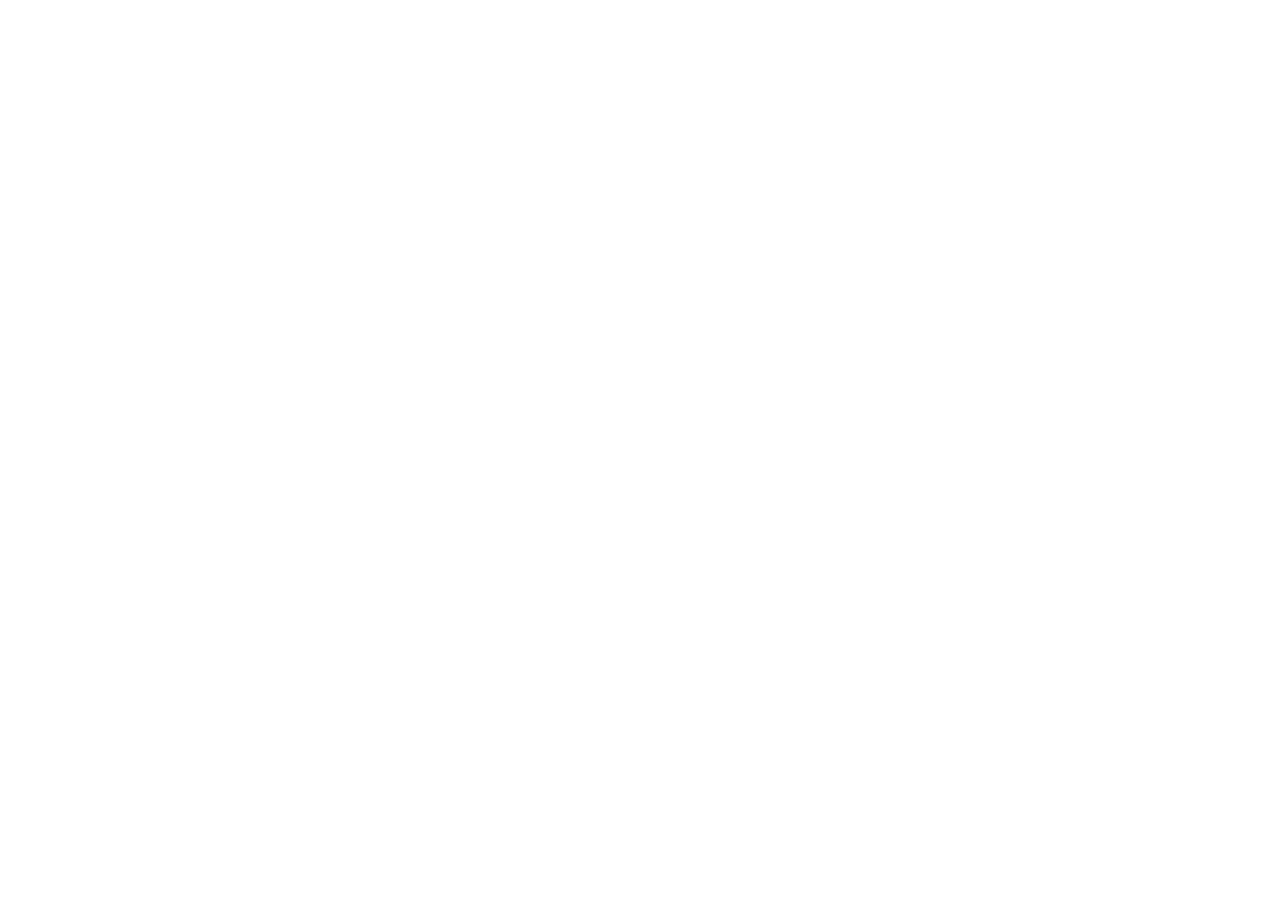
==== static/index.html @ 48c1ea07 "MVP clouds" ====
<!DOCTYPE html>
<html lang="en">
<head>
  <meta charset="UTF-8">
  <meta name="viewport" content="width=device-width, initial-scale=1.0">
  <title>exNimbus</title>
  <style>
    body, html {
      margin: 0;
      padding: 0;
      width: 100%;
      height: 100%;
      overflow: hidden;
      font-family: 'Segoe UI', Tahoma, Geneva, Verdana, sans-serif;
    }
    
    #vanta-bg {
      position: fixed;
      top: 0;
      left: 0;
      width: 100%;
      height: 100%;
      z-index: -1;
    }
    
    .content {
      position: relative;
      z-index: 1;
      color: white;
      text-align: center;
      padding-top: 20vh;
    }
    
    .logo {
      font-size: 4rem;
      font-weight: bold;
      margin-bottom: 1rem;
    }
    
    .tagline {
      font-size: 1.5rem;
      font-style: italic;
      margin-bottom: 2rem;
    }
    
    .fixed-header, .fixed-footer {
      position: fixed;
      left: 0;
      width: 100%;
      background-color: rgba(255, 255, 255, 0.1);
      backdrop-filter: blur(5px);
      color: white;
      padding: 1rem 0;
      text-align: center;
      z-index: 10;
    }
    
    .fixed-header {
      top: 0;
    }
    
    .fixed-footer {
      bottom: 0;
    }
  </style>
</head>
<body>
  <div id="vanta-bg"></div>
  
  <div class="fixed-header">
    exNimbus
  </div>
  
  <div class="content">
    <div class="logo">exNimbus</div>
    <div class="tagline">What do you want out of the cloud?</div>
  </div>
  
  <div class="fixed-footer">
    &copy; 2025 exNimbus
  </div>

  <!-- VantaJS Scripts -->
  <script src="js/three.min.js"></script>
  <script src="js/vanta.clouds2.min.js"></script>
  <script>
    document.addEventListener('DOMContentLoaded', function() {
      if (typeof VANTA !== 'undefined') {
        VANTA.CLOUDS2({
          el: document.getElementById('vanta-bg'),
          mouseControls: true,
          touchControls: true,
          gyroControls: false,
          minHeight: window.innerHeight,
          minWidth: window.innerWidth,
          backgroundColor: 0x1e3170,
          cloudColor: 0x88a8e0,
          cloudShadowColor: 0x001b47,
          skyColor: 0x68b8d8,
          sunColor: 0xffa41b,
          sunGlareColor: 0xff6633,
          sunlightColor: 0xff9933,
          speed: 1.5,
          scale: 1.00
        });
      }
    });
  </script>
</body>
</html>
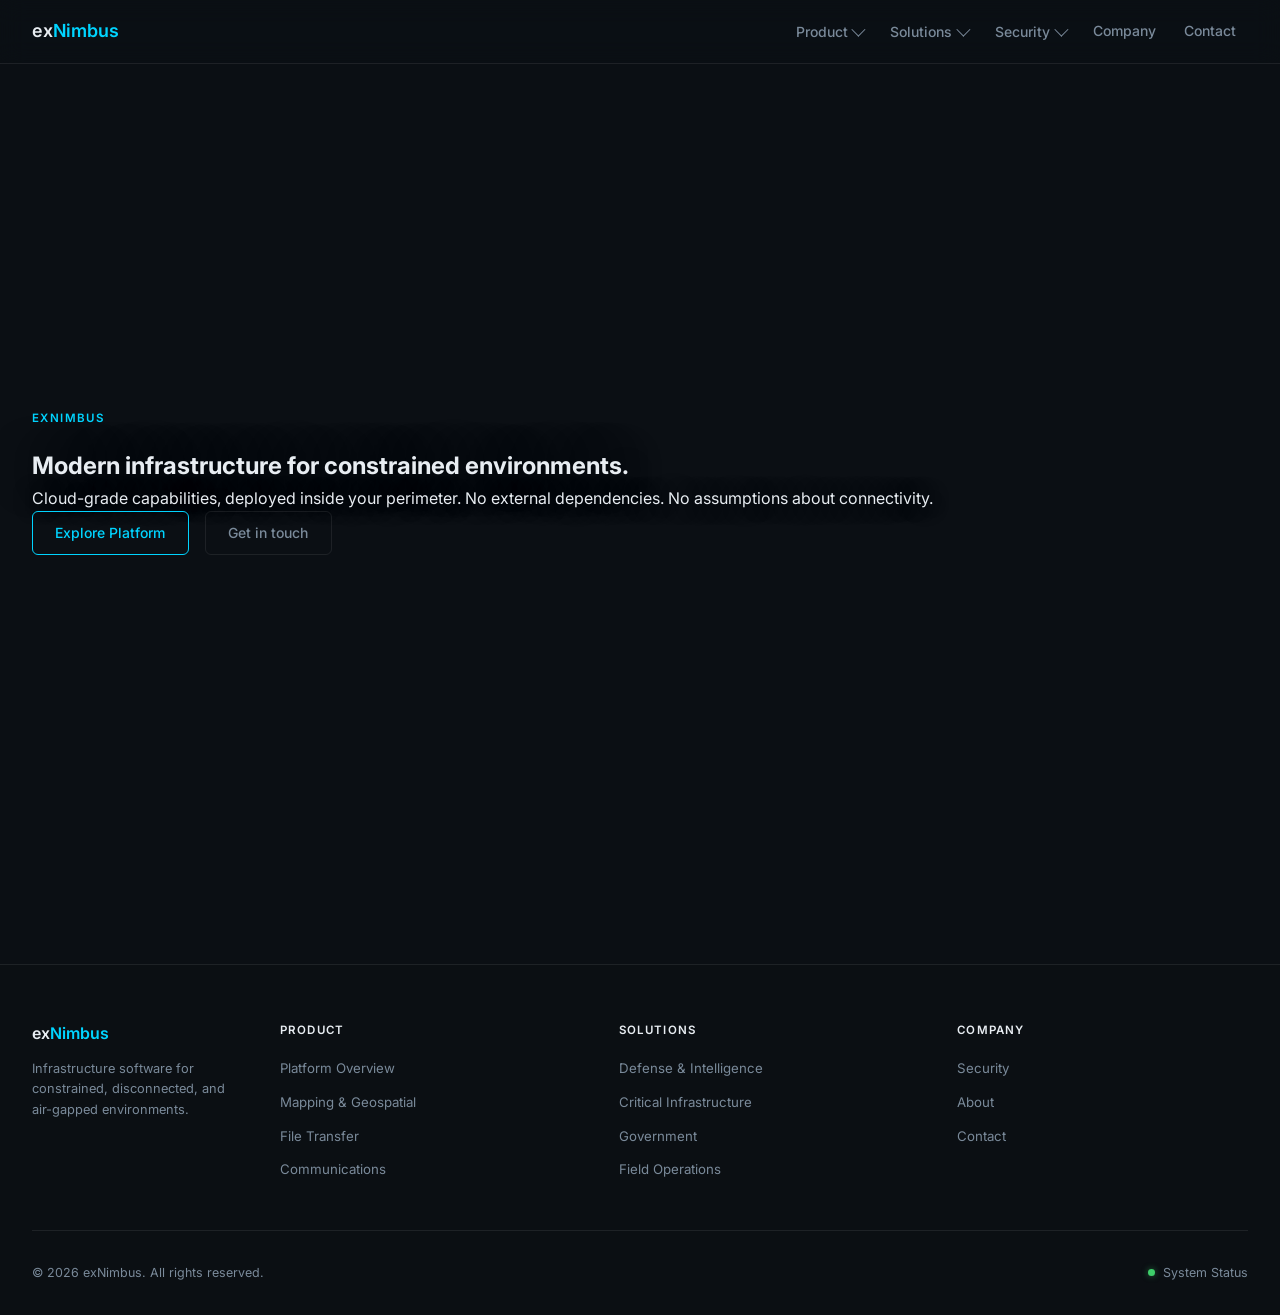
==== commit b2741fa1: "fix spacing" ====
--- a/static/index.html
+++ b/static/index.html
@@ -3,108 +3,206 @@
 <head>
   <meta charset="UTF-8">
   <meta name="viewport" content="width=device-width, initial-scale=1.0">
-  <title>exNimbus</title>
+  <title>exNimbus — Infrastructure for Constrained Environments</title>
+  <link rel="stylesheet" href="css/site.css">
   <style>
     body, html {
-      margin: 0;
-      padding: 0;
-      width: 100%;
-      height: 100%;
-      overflow: hidden;
-      font-family: 'Segoe UI', Tahoma, Geneva, Verdana, sans-serif;
-    }
-    
-    #vanta-bg {
-      position: fixed;
-      top: 0;
-      left: 0;
-      width: 100%;
-      height: 100%;
-      z-index: -1;
-    }
-    
-    .content {
-      position: relative;
-      z-index: 1;
-      color: white;
-      text-align: center;
-      padding-top: 20vh;
-    }
-    
-    .logo {
-      font-size: 4rem;
-      font-weight: bold;
-      margin-bottom: 1rem;
-    }
-    
-    .tagline {
-      font-size: 1.5rem;
-      font-style: italic;
-      margin-bottom: 2rem;
-    }
-    
-    .fixed-header, .fixed-footer {
-      position: fixed;
-      left: 0;
-      width: 100%;
-      background-color: rgba(255, 255, 255, 0.1);
-      backdrop-filter: blur(5px);
-      color: white;
-      padding: 1rem 0;
-      text-align: center;
-      z-index: 10;
-    }
-    
-    .fixed-header {
-      top: 0;
-    }
-    
-    .fixed-footer {
-      bottom: 0;
+      overflow-x: hidden;
+    }
+    .hero-home {
+      min-height: 100vh;
+      display: flex;
+      flex-direction: column;
+      justify-content: center;
+      padding: 0 2rem;
+      padding-bottom: var(--nav-height);
+      max-width: 1280px;
+      margin: 0 auto;
+    }
+    .hero-home h1 {
+      text-shadow: 0 2px 40px rgba(0,0,0,0.7);
+    }
+    .hero-home p {
+      text-shadow: 0 1px 20px rgba(0,0,0,0.6);
+    }
+    .site-footer {
+      background: rgba(11, 15, 20, 0.95);
     }
   </style>
 </head>
 <body>
-  <div id="vanta-bg"></div>
-  
-  <div class="fixed-header">
-    exNimbus
+
+
+  <!-- Site Nav -->
+  <nav class="site-nav" role="navigation" aria-label="Main navigation">
+    <div class="nav-inner">
+      <a href="index.html" class="nav-logo">ex<span>Nimbus</span></a>
+
+      <ul class="nav-links" role="list">
+
+        <li class="nav-item has-dropdown">
+          <button aria-expanded="false" aria-haspopup="true">
+            Product <span class="nav-chevron" aria-hidden="true"></span>
+          </button>
+          <div class="dropdown-panel" role="menu">
+            <a href="product.html" class="dropdown-item" role="menuitem">
+              <div class="item-title">Platform Overview</div>
+              <div class="item-desc">Deployment modes, architecture, and integration points.</div>
+            </a>
+            <a href="product.html#mapping" class="dropdown-item" role="menuitem">
+              <div class="item-title">Mapping &amp; Geospatial</div>
+              <div class="item-desc">OGC-standards web mapping for disconnected networks.</div>
+            </a>
+            <a href="product.html#transfer" class="dropdown-item" role="menuitem">
+              <div class="item-title">File Transfer</div>
+              <div class="item-desc">Peer-to-peer transfer without centralized infrastructure.</div>
+            </a>
+            <a href="product.html#comms" class="dropdown-item" role="menuitem">
+              <div class="item-title">Communications</div>
+              <div class="item-desc">Browser-native real-time channels inside your perimeter.</div>
+            </a>
+          </div>
+        </li>
+
+        <li class="nav-item has-dropdown">
+          <button aria-expanded="false" aria-haspopup="true">
+            Solutions <span class="nav-chevron" aria-hidden="true"></span>
+          </button>
+          <div class="dropdown-panel" role="menu">
+            <a href="solutions.html#defense" class="dropdown-item" role="menuitem">
+              <div class="item-title">Defense &amp; Intelligence</div>
+              <div class="item-desc">Air-gapped deployments, RBAC, full audit logging.</div>
+            </a>
+            <a href="solutions.html#infrastructure" class="dropdown-item" role="menuitem">
+              <div class="item-title">Critical Infrastructure</div>
+              <div class="item-desc">Isolated networks with high-availability requirements.</div>
+            </a>
+            <a href="solutions.html#government" class="dropdown-item" role="menuitem">
+              <div class="item-title">Government</div>
+              <div class="item-desc">Compliance-ready, on-premises, no external telemetry.</div>
+            </a>
+            <a href="solutions.html#field" class="dropdown-item" role="menuitem">
+              <div class="item-title">Field Operations</div>
+              <div class="item-desc">Edge and hybrid deployments with intermittent connectivity.</div>
+            </a>
+          </div>
+        </li>
+
+        <li class="nav-item has-dropdown">
+          <button aria-expanded="false" aria-haspopup="true">
+            Security <span class="nav-chevron" aria-hidden="true"></span>
+          </button>
+          <div class="dropdown-panel" role="menu">
+            <a href="security.html#posture" class="dropdown-item" role="menuitem">
+              <div class="item-title">Security Posture</div>
+              <div class="item-desc">Zero trust architecture, no external dependencies.</div>
+            </a>
+            <a href="security.html#compliance" class="dropdown-item" role="menuitem">
+              <div class="item-title">Compliance</div>
+              <div class="item-desc">Audit logging, RBAC, and configurable data boundaries.</div>
+            </a>
+          </div>
+        </li>
+
+        <li class="nav-item">
+          <a href="company.html">Company</a>
+        </li>
+
+        <li class="nav-item">
+          <a href="contact.html">Contact</a>
+        </li>
+
+      </ul>
+
+      <button class="nav-hamburger" aria-label="Open menu" aria-expanded="false">
+        <span></span><span></span><span></span>
+      </button>
+    </div>
+  </nav>
+
+  <!-- Mobile Menu -->
+  <div class="mobile-menu" role="dialog" aria-modal="true" aria-label="Navigation">
+    <div class="mobile-menu-header">
+      <a href="index.html" class="nav-logo">ex<span style="color:var(--color-accent)">Nimbus</span></a>
+      <button class="mobile-menu-close" aria-label="Close menu">&times;</button>
+    </div>
+    <ul class="mobile-nav-links">
+      <li><div class="mobile-nav-section">Product</div></li>
+      <li><a href="product.html">Platform Overview</a></li>
+      <li><a href="product.html#mapping">Mapping &amp; Geospatial</a></li>
+      <li><a href="product.html#transfer">File Transfer</a></li>
+      <li><a href="product.html#comms">Communications</a></li>
+      <li><div class="mobile-nav-section">Solutions</div></li>
+      <li><a href="solutions.html#defense">Defense &amp; Intelligence</a></li>
+      <li><a href="solutions.html#infrastructure">Critical Infrastructure</a></li>
+      <li><a href="solutions.html#government">Government</a></li>
+      <li><a href="solutions.html#field">Field Operations</a></li>
+      <li><div class="mobile-nav-section">More</div></li>
+      <li><a href="security.html">Security</a></li>
+      <li><a href="company.html">Company</a></li>
+      <li><a href="contact.html">Contact</a></li>
+    </ul>
   </div>
-  
-  <div class="content">
-    <div class="logo">exNimbus</div>
-    <div class="tagline">What do you want out of the cloud?</div>
+
+  <!-- Hero -->
+  <div class="page-body">
+    <section class="hero-home">
+      <span class="hero-eyebrow">exNimbus</span>
+      <h1>Modern infrastructure for constrained environments.</h1>
+      <p>Cloud-grade capabilities, deployed inside your perimeter. No external dependencies. No assumptions about connectivity.</p>
+      <div class="btn-group">
+        <a href="product.html" class="btn btn-primary">Explore Platform</a>
+        <a href="contact.html" class="btn btn-ghost">Get in touch</a>
+      </div>
+    </section>
+
+    <!-- Footer -->
+    <footer class="site-footer">
+      <div class="footer-inner">
+        <div class="footer-top">
+          <div class="footer-brand">
+            <a href="index.html" class="footer-logo">ex<span>Nimbus</span></a>
+            <p>Infrastructure software for constrained, disconnected, and air-gapped environments.</p>
+          </div>
+          <div class="footer-col">
+            <h4>Product</h4>
+            <ul>
+              <li><a href="product.html">Platform Overview</a></li>
+              <li><a href="product.html#mapping">Mapping &amp; Geospatial</a></li>
+              <li><a href="product.html#transfer">File Transfer</a></li>
+              <li><a href="product.html#comms">Communications</a></li>
+            </ul>
+          </div>
+          <div class="footer-col">
+            <h4>Solutions</h4>
+            <ul>
+              <li><a href="solutions.html#defense">Defense &amp; Intelligence</a></li>
+              <li><a href="solutions.html#infrastructure">Critical Infrastructure</a></li>
+              <li><a href="solutions.html#government">Government</a></li>
+              <li><a href="solutions.html#field">Field Operations</a></li>
+            </ul>
+          </div>
+          <div class="footer-col">
+            <h4>Company</h4>
+            <ul>
+              <li><a href="security.html">Security</a></li>
+              <li><a href="company.html">About</a></li>
+              <li><a href="contact.html">Contact</a></li>
+            </ul>
+          </div>
+        </div>
+        <div class="footer-bottom">
+          <span>&copy; 2026 exNimbus. All rights reserved.</span>
+          <a href="#" class="footer-status">
+            <span class="status-dot"></span>
+            System Status
+          </a>
+        </div>
+      </div>
+    </footer>
   </div>
-  
-  <div class="fixed-footer">
-    &copy; 2025 exNimbus
-  </div>
-
-  <!-- VantaJS Scripts -->
-  <script src="js/three.min.js"></script>
-  <script src="js/vanta.clouds2.min.js"></script>
-  <script>
-    document.addEventListener('DOMContentLoaded', function() {
-      if (typeof VANTA !== 'undefined') {
-        VANTA.CLOUDS2({
-          el: document.getElementById('vanta-bg'),
-          mouseControls: true,
-          touchControls: true,
-          gyroControls: false,
-          minHeight: window.innerHeight,
-          minWidth: window.innerWidth,
-          backgroundColor: 0x1e3170,
-          cloudColor: 0x88a8e0,
-          cloudShadowColor: 0x001b47,
-          skyColor: 0x68b8d8,
-          sunColor: 0xffa41b,
-          sunGlareColor: 0xff6633,
-          sunlightColor: 0xff9933,
-          speed: 1.5,
-          scale: 1.00
-        });
-      }
-    });
+
   </script>
+  <script src="js/nav.js" defer></script>
 </body>
-</html> +</html>
--- a/static/css/site.css
+++ b/static/css/site.css
@@ -0,0 +1,704 @@
+@import url('https://fonts.googleapis.com/css2?family=Inter:wght@300;400;500;600;700&family=JetBrains+Mono:wght@400;500&display=swap');
+
+:root {
+  --color-bg: #0B0F14;
+  --color-surface: #131920;
+  --color-surface-2: #1A2231;
+  --color-border: rgba(255, 255, 255, 0.08);
+  --color-text: #E8EDF2;
+  --color-text-muted: #7A8A9A;
+  --color-accent: #00D4FF;
+  --font-sans: 'Inter', system-ui, sans-serif;
+  --font-mono: 'JetBrains Mono', monospace;
+  --nav-height: 64px;
+}
+
+*, *::before, *::after {
+  box-sizing: border-box;
+  margin: 0;
+  padding: 0;
+}
+
+html, body {
+  width: 100%;
+  min-height: 100%;
+  background: var(--color-bg);
+  color: var(--color-text);
+  font-family: var(--font-sans);
+  font-size: 16px;
+  line-height: 1.6;
+  -webkit-font-smoothing: antialiased;
+}
+
+/* Noise texture overlay — inner pages only */
+body.inner-page::before {
+  content: '';
+  position: fixed;
+  inset: 0;
+  background-image: url('../gallery/noise.png');
+  background-repeat: repeat;
+  opacity: 0.035;
+  pointer-events: none;
+  z-index: 0;
+}
+
+/* ─── Site Nav ─────────────────────────────────────────── */
+
+.site-nav {
+  position: fixed;
+  top: 0;
+  left: 0;
+  width: 100%;
+  height: var(--nav-height);
+  z-index: 100;
+  background: rgba(11, 15, 20, 0.6);
+  backdrop-filter: blur(12px);
+  -webkit-backdrop-filter: blur(12px);
+  border-bottom: 1px solid var(--color-border);
+  transition: background 0.2s ease;
+}
+
+.site-nav.scrolled {
+  background: rgba(11, 15, 20, 0.92);
+}
+
+.nav-inner {
+  display: flex;
+  align-items: center;
+  justify-content: space-between;
+  height: 100%;
+  max-width: 1280px;
+  margin: 0 auto;
+  padding: 0 2rem;
+}
+
+.nav-logo {
+  font-size: 1.125rem;
+  font-weight: 600;
+  color: var(--color-text);
+  text-decoration: none;
+  letter-spacing: -0.01em;
+}
+
+.nav-logo span {
+  color: var(--color-accent);
+}
+
+.nav-links {
+  display: flex;
+  align-items: center;
+  gap: 0.25rem;
+  list-style: none;
+}
+
+.nav-item {
+  position: relative;
+}
+
+.nav-item > a,
+.nav-item > button {
+  display: flex;
+  align-items: center;
+  gap: 0.3rem;
+  padding: 0.375rem 0.75rem;
+  font-family: var(--font-sans);
+  font-size: 0.875rem;
+  font-weight: 500;
+  color: var(--color-text-muted);
+  background: none;
+  border: none;
+  cursor: pointer;
+  text-decoration: none;
+  border-radius: 6px;
+  transition: color 0.15s, background 0.15s;
+  white-space: nowrap;
+}
+
+.nav-item > a:hover,
+.nav-item > button:hover,
+.nav-item.open > a,
+.nav-item.open > button {
+  color: var(--color-text);
+  background: rgba(255, 255, 255, 0.05);
+}
+
+.nav-item > a.nav-disabled {
+  color: rgba(122, 138, 154, 0.4);
+  cursor: default;
+  pointer-events: none;
+}
+
+.nav-chevron {
+  display: inline-block;
+  width: 10px;
+  height: 10px;
+  border-right: 1.5px solid currentColor;
+  border-bottom: 1.5px solid currentColor;
+  transform: rotate(45deg) translateY(-2px);
+  transition: transform 0.2s;
+}
+
+.nav-item.open .nav-chevron {
+  transform: rotate(-135deg) translateY(-2px);
+}
+
+/* ─── Dropdown Panel ─────────────────────────────────────── */
+
+.dropdown-panel {
+  position: absolute;
+  top: calc(100% + 8px);
+  left: 50%;
+  transform: translateX(-50%) translateY(-6px);
+  min-width: 480px;
+  background: var(--color-surface);
+  border: 1px solid var(--color-border);
+  border-radius: 10px;
+  padding: 1.25rem;
+  display: grid;
+  grid-template-columns: 1fr 1fr;
+  gap: 0.5rem;
+  opacity: 0;
+  pointer-events: none;
+  transition: opacity 0.2s ease, transform 0.2s ease;
+  box-shadow: 0 16px 48px rgba(0, 0, 0, 0.5);
+}
+
+.nav-item.open .dropdown-panel {
+  opacity: 1;
+  pointer-events: auto;
+  transform: translateX(-50%) translateY(0);
+}
+
+.dropdown-item {
+  display: block;
+  padding: 0.75rem 1rem;
+  border-radius: 6px;
+  text-decoration: none;
+  transition: background 0.15s;
+}
+
+.dropdown-item:hover {
+  background: var(--color-surface-2);
+}
+
+.dropdown-item .item-title {
+  font-size: 0.875rem;
+  font-weight: 500;
+  color: var(--color-text);
+  margin-bottom: 0.2rem;
+}
+
+.dropdown-item .item-desc {
+  font-size: 0.78rem;
+  color: var(--color-text-muted);
+  line-height: 1.4;
+}
+
+/* ─── Hamburger / Mobile ─────────────────────────────────── */
+
+.nav-hamburger {
+  display: none;
+  flex-direction: column;
+  gap: 5px;
+  background: none;
+  border: none;
+  cursor: pointer;
+  padding: 6px;
+  border-radius: 4px;
+}
+
+.nav-hamburger span {
+  display: block;
+  width: 22px;
+  height: 2px;
+  background: var(--color-text-muted);
+  border-radius: 2px;
+  transition: background 0.15s;
+}
+
+.nav-hamburger:hover span {
+  background: var(--color-text);
+}
+
+.mobile-menu {
+  display: none;
+  position: fixed;
+  inset: 0;
+  background: var(--color-bg);
+  z-index: 200;
+  overflow-y: auto;
+  padding: 1.5rem 2rem 3rem;
+}
+
+.mobile-menu.open {
+  display: block;
+}
+
+.mobile-menu-header {
+  display: flex;
+  align-items: center;
+  justify-content: space-between;
+  margin-bottom: 2.5rem;
+}
+
+.mobile-menu-close {
+  background: none;
+  border: none;
+  cursor: pointer;
+  color: var(--color-text-muted);
+  font-size: 1.5rem;
+  line-height: 1;
+  padding: 4px 8px;
+}
+
+.mobile-nav-links {
+  list-style: none;
+  display: flex;
+  flex-direction: column;
+  gap: 0.25rem;
+}
+
+.mobile-nav-links a {
+  display: block;
+  padding: 0.75rem 0;
+  font-size: 1.125rem;
+  font-weight: 500;
+  color: var(--color-text);
+  text-decoration: none;
+  border-bottom: 1px solid var(--color-border);
+}
+
+.mobile-nav-section {
+  padding: 0.5rem 0 0.25rem;
+  font-size: 0.7rem;
+  text-transform: uppercase;
+  letter-spacing: 0.1em;
+  color: var(--color-accent);
+  font-weight: 600;
+  margin-top: 1rem;
+}
+
+/* ─── Page Shell ─────────────────────────────────────────── */
+
+.page-body {
+  padding-top: var(--nav-height);
+  min-height: 100vh;
+  position: relative;
+  z-index: 1;
+}
+
+/* ─── Hero Section ───────────────────────────────────────── */
+
+.hero {
+  max-width: 1280px;
+  margin: 0 auto;
+  padding: 7rem 2rem 5rem;
+}
+
+.hero-eyebrow {
+  display: inline-block;
+  font-size: 0.72rem;
+  font-weight: 600;
+  text-transform: uppercase;
+  letter-spacing: 0.12em;
+  color: var(--color-accent);
+  margin-bottom: 1.25rem;
+}
+
+.hero h1 {
+  font-size: clamp(2rem, 4vw, 3.25rem);
+  font-weight: 600;
+  line-height: 1.18;
+  letter-spacing: -0.025em;
+  color: var(--color-text);
+  max-width: 800px;
+  margin-bottom: 1.5rem;
+}
+
+.hero p {
+  font-size: 1.0625rem;
+  color: var(--color-text-muted);
+  max-width: 560px;
+  line-height: 1.7;
+  margin-bottom: 2.5rem;
+}
+
+/* ─── Buttons ────────────────────────────────────────────── */
+
+.btn-group {
+  display: flex;
+  gap: 1rem;
+  flex-wrap: wrap;
+}
+
+.btn {
+  display: inline-flex;
+  align-items: center;
+  padding: 0.6rem 1.4rem;
+  font-family: var(--font-sans);
+  font-size: 0.875rem;
+  font-weight: 500;
+  border-radius: 6px;
+  text-decoration: none;
+  cursor: pointer;
+  transition: box-shadow 0.2s, border-color 0.2s, background 0.2s;
+}
+
+.btn-primary {
+  background: transparent;
+  color: var(--color-accent);
+  border: 1px solid var(--color-accent);
+}
+
+.btn-primary:hover {
+  box-shadow: 0 0 14px rgba(0, 212, 255, 0.3);
+  background: rgba(0, 212, 255, 0.05);
+}
+
+.btn-ghost {
+  background: transparent;
+  color: var(--color-text-muted);
+  border: 1px solid var(--color-border);
+}
+
+.btn-ghost:hover {
+  color: var(--color-text);
+  border-color: rgba(255, 255, 255, 0.2);
+  background: rgba(255, 255, 255, 0.04);
+}
+
+/* ─── Section Container ──────────────────────────────────── */
+
+.section {
+  max-width: 1280px;
+  margin: 0 auto;
+  padding: 5rem 2rem;
+}
+
+.section-eyebrow {
+  font-size: 0.72rem;
+  font-weight: 600;
+  text-transform: uppercase;
+  letter-spacing: 0.12em;
+  color: var(--color-accent);
+  margin-bottom: 1rem;
+}
+
+.section h2 {
+  font-size: clamp(1.5rem, 2.5vw, 2.25rem);
+  font-weight: 600;
+  letter-spacing: -0.02em;
+  color: var(--color-text);
+  margin-bottom: 0.75rem;
+}
+
+.section-lead {
+  font-size: 1rem;
+  color: var(--color-text-muted);
+  max-width: 520px;
+  line-height: 1.7;
+  margin-bottom: 3rem;
+}
+
+/* ─── Cards ──────────────────────────────────────────────── */
+
+.card-grid {
+  display: grid;
+  grid-template-columns: repeat(auto-fill, minmax(260px, 1fr));
+  gap: 1rem;
+}
+
+.card-grid-2 {
+  display: grid;
+  grid-template-columns: repeat(auto-fill, minmax(320px, 1fr));
+  gap: 1rem;
+}
+
+.card {
+  background: var(--color-surface);
+  border: 1px solid var(--color-border);
+  border-radius: 10px;
+  padding: 1.5rem;
+  transition: border-color 0.2s, box-shadow 0.2s;
+}
+
+.card:hover {
+  border-color: rgba(0, 212, 255, 0.3);
+  box-shadow: 0 0 20px rgba(0, 212, 255, 0.07);
+}
+
+.card-icon {
+  width: 36px;
+  height: 36px;
+  margin-bottom: 1rem;
+  color: var(--color-accent);
+}
+
+.card h3 {
+  font-size: 1rem;
+  font-weight: 600;
+  color: var(--color-text);
+  margin-bottom: 0.5rem;
+}
+
+.card p {
+  font-size: 0.875rem;
+  color: var(--color-text-muted);
+  line-height: 1.6;
+}
+
+.card-attrs {
+  list-style: none;
+  margin-top: 1rem;
+  display: flex;
+  flex-direction: column;
+  gap: 0.3rem;
+}
+
+.card-attrs li {
+  font-size: 0.8rem;
+  color: var(--color-text-muted);
+  padding-left: 1rem;
+  position: relative;
+}
+
+.card-attrs li::before {
+  content: '—';
+  position: absolute;
+  left: 0;
+  color: var(--color-accent);
+  opacity: 0.6;
+}
+
+/* ─── Mailto Card ────────────────────────────────────────── */
+
+.contact-grid {
+  display: grid;
+  grid-template-columns: repeat(auto-fill, minmax(280px, 1fr));
+  gap: 1.25rem;
+  max-width: 680px;
+}
+
+.mailto-card {
+  display: block;
+  background: var(--color-surface);
+  border: 1px solid var(--color-border);
+  border-radius: 10px;
+  padding: 2rem 1.75rem;
+  text-decoration: none;
+  transition: border-color 0.2s, box-shadow 0.2s;
+}
+
+.mailto-card:hover {
+  border-color: rgba(0, 212, 255, 0.4);
+  box-shadow: 0 0 28px rgba(0, 212, 255, 0.1);
+}
+
+.mailto-card .mail-address {
+  font-family: var(--font-mono);
+  font-size: 0.95rem;
+  color: var(--color-accent);
+  margin-bottom: 0.5rem;
+}
+
+.mailto-card .mail-label {
+  font-size: 0.875rem;
+  color: var(--color-text-muted);
+}
+
+/* ─── Terminal Block ─────────────────────────────────────── */
+
+.terminal-block {
+  background: var(--color-surface);
+  border: 1px solid var(--color-border);
+  border-radius: 10px;
+  padding: 1.5rem 1.75rem;
+  font-family: var(--font-mono);
+  font-size: 0.85rem;
+  line-height: 1.75;
+  color: var(--color-text-muted);
+  max-width: 560px;
+  margin-top: 2rem;
+}
+
+.terminal-block .t-key {
+  color: var(--color-accent);
+}
+
+.terminal-block .t-str {
+  color: #a8d8a8;
+}
+
+.terminal-block .t-arr {
+  color: #e8d9a0;
+}
+
+/* ─── Philosophy / Prose ─────────────────────────────────── */
+
+.prose {
+  max-width: 640px;
+}
+
+.prose p {
+  font-size: 0.9375rem;
+  color: var(--color-text-muted);
+  line-height: 1.75;
+  margin-bottom: 1.25rem;
+}
+
+.prose p:last-child {
+  margin-bottom: 0;
+}
+
+/* ─── Divider ────────────────────────────────────────────── */
+
+.section-divider {
+  border: none;
+  border-top: 1px solid var(--color-border);
+  margin: 0;
+}
+
+/* ─── Footer ─────────────────────────────────────────────── */
+
+.site-footer {
+  border-top: 1px solid var(--color-border);
+  background: var(--color-surface);
+  padding: 3.5rem 2rem 2rem;
+  position: relative;
+  z-index: 1;
+}
+
+.footer-inner {
+  max-width: 1280px;
+  margin: 0 auto;
+}
+
+.footer-top {
+  display: grid;
+  grid-template-columns: 200px repeat(3, 1fr);
+  gap: 3rem;
+  margin-bottom: 3rem;
+}
+
+.footer-brand .footer-logo {
+  font-size: 1rem;
+  font-weight: 600;
+  color: var(--color-text);
+  text-decoration: none;
+  display: inline-block;
+  margin-bottom: 0.75rem;
+}
+
+.footer-brand .footer-logo span {
+  color: var(--color-accent);
+}
+
+.footer-brand p {
+  font-size: 0.8rem;
+  color: var(--color-text-muted);
+  line-height: 1.6;
+}
+
+.footer-col h4 {
+  font-size: 0.72rem;
+  font-weight: 600;
+  text-transform: uppercase;
+  letter-spacing: 0.1em;
+  color: var(--color-text);
+  margin-bottom: 1rem;
+}
+
+.footer-col ul {
+  list-style: none;
+  display: flex;
+  flex-direction: column;
+  gap: 0.5rem;
+}
+
+.footer-col a {
+  font-size: 0.83rem;
+  color: var(--color-text-muted);
+  text-decoration: none;
+  transition: color 0.15s;
+}
+
+.footer-col a:hover {
+  color: var(--color-text);
+}
+
+.footer-col a.disabled {
+  color: rgba(122, 138, 154, 0.4);
+  pointer-events: none;
+  cursor: default;
+}
+
+.footer-bottom {
+  display: flex;
+  align-items: center;
+  justify-content: space-between;
+  padding-top: 2rem;
+  border-top: 1px solid var(--color-border);
+  font-size: 0.78rem;
+  color: var(--color-text-muted);
+}
+
+.footer-status {
+  display: flex;
+  align-items: center;
+  gap: 0.5rem;
+  text-decoration: none;
+  color: var(--color-text-muted);
+  transition: color 0.15s;
+}
+
+.footer-status:hover {
+  color: var(--color-text);
+}
+
+.status-dot {
+  width: 7px;
+  height: 7px;
+  border-radius: 50%;
+  background: #3ecf6a;
+  box-shadow: 0 0 6px rgba(62, 207, 106, 0.5);
+}
+
+/* ─── Responsive ─────────────────────────────────────────── */
+
+@media (max-width: 768px) {
+  .nav-links {
+    display: none;
+  }
+
+  .nav-hamburger {
+    display: flex;
+  }
+
+  .footer-top {
+    grid-template-columns: 1fr 1fr;
+    gap: 2rem;
+  }
+
+  .footer-brand {
+    grid-column: 1 / -1;
+  }
+
+  .footer-bottom {
+    flex-direction: column;
+    gap: 1rem;
+    text-align: center;
+  }
+
+  .hero {
+    padding: 5rem 1.5rem 4rem;
+  }
+
+  .section {
+    padding: 3.5rem 1.5rem;
+  }
+
+  .dropdown-panel {
+    grid-template-columns: 1fr;
+    min-width: 280px;
+  }
+}
